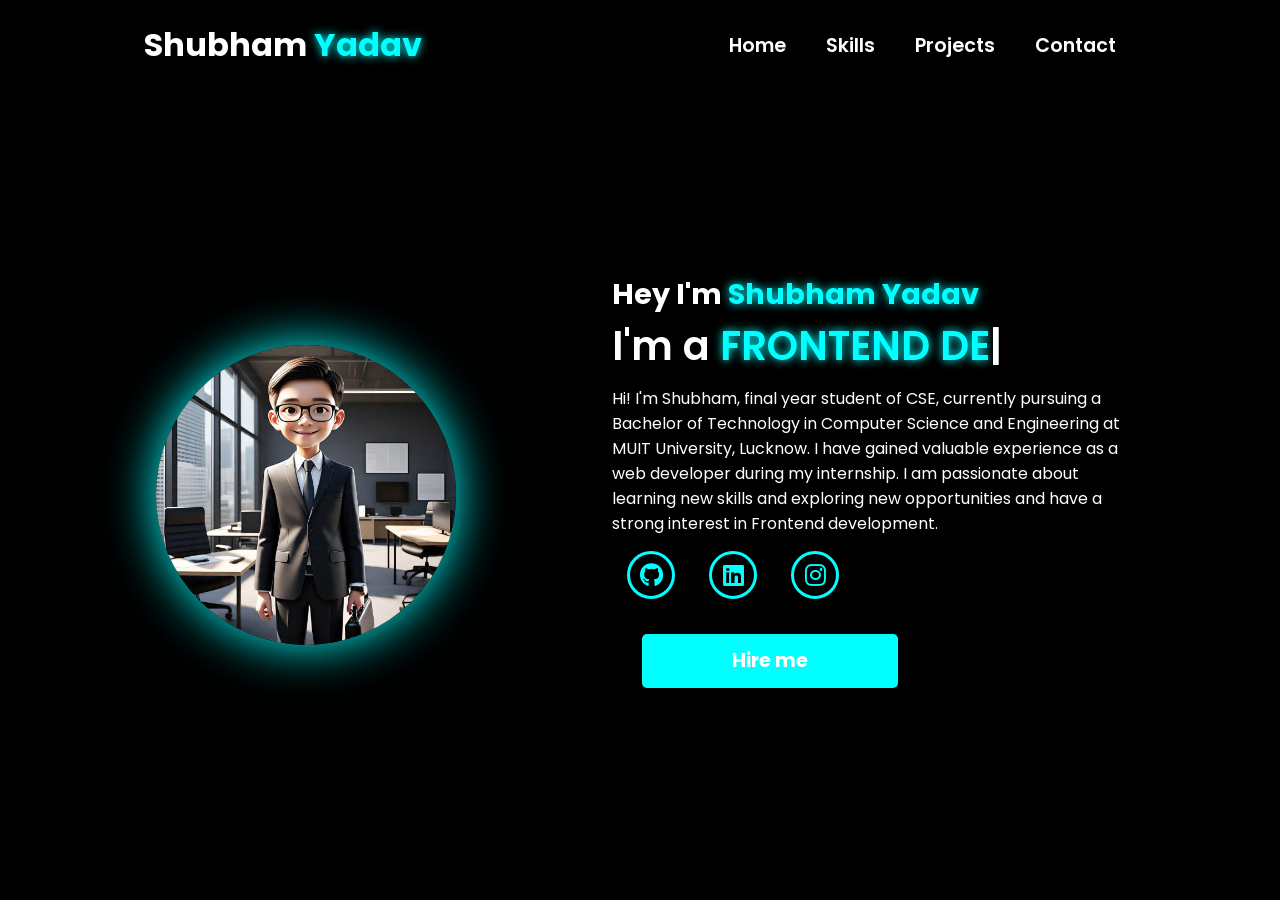
==== index.html @ 33f3133a "Initial myportfolio upload" ====
<!DOCTYPE html>
<html lang="en">
<head>
    <meta charset="UTF-8">
    <meta name="viewport" content="width=device-width, initial-scale=1.0">
    <link rel="stylesheet" href="https://cdnjs.cloudflare.com/ajax/libs/font-awesome/6.5.1/css/all.min.css">
    <link rel="stylesheet" href="https://unpkg.com/aos@next/dist/aos.css" />
    <link rel="stylesheet" href="porfolio.css">
    <title>Shubham Yadav Portfolio</title>
</head>
<body>
    <nav>
        <div class="nav-container">
            <div class="logo" data-aos="zoom-in" data-aos-duration="1500">
                Shubham <span>Yadav</span>
            </div>
            <div class="links">
                <div class="link" data-aos="fade-up" data-aos-duration="1500" data-aos-delay="100"><a href="main.html">Home</a></div>
                <div class="link" data-aos="fade-up" data-aos-duration="1500" data-aos-delay="300"><a href="skills.html">Skills</a></div>
                <div class="link" data-aos="fade-up" data-aos-duration="1500" data-aos-delay="400"><a href="project.html">Projects</a></div>
                <div class="link" data-aos="fade-up" data-aos-duration="1500" data-aos-delay="500"><a href="contact.html">Contact</a></div>
            </div>
            <i class="fa-solid fa-bars hamburg" onclick="hamburg()"></i>
        </div>
        <div class="dropdown">
            <div class="links">
                <a href="index.html">Home</a>
                <a href="skills.html">Skills</a>
                <a href="project.html">Projects</a>
                <a href="contact.html">Contact</a>
                <i class="fa-solid fa-xmark cancel" onclick="cancel()"></i>
            </div>
        </div>
    </nav>
    
    <section id="home">
        <div class="main-container">
            <div class="image" data-aos="zoom-out" data-aos-duration="3000">
                <img src="myphoto.jpg" alt="">
            </div>
            <div class="content">
                <h1 data-aos="fade-left" data-aos-duration="1500" data-aos-delay="700">Hey I'm <span>Shubham Yadav</span></h1>
                <div class="typewriter" data-aos="fade-right" data-aos-duration="1500" data-aos-delay="900">I'm a <span class="typewriter-text"></span><label for="">|</label></div>
                <p data-aos="flip-down" data-aos-duration="1500" data-aos-delay="1100">Hi! I'm Shubham, final year student of CSE, currently pursuing a Bachelor of Technology in Computer Science and Engineering at MUIT University, Lucknow. I have gained valuable experience as a web developer during my internship. I am passionate about learning new skills and exploring new opportunities and have a strong interest in Frontend development.</p>
                <div class="social-links">
                    <a href="https://github.com/shubbham1" data-aos="fade-up" data-aos-duration="1500" data-aos-delay="1300"><i class="fa-brands fa-github"></i></a>
                    <a href="https://www.linkedin.com/in/shubham-yadav1679?" data-aos="fade-up" data-aos-duration="1500" data-aos-delay="1400"><i class="fa-brands fa-linkedin"></i></a>
                    <a href="https://www.instagram.com/shubbhamsingh_?igsh=azh1cmZ3aThpcm9x" data-aos="fade-up" data-aos-duration="1500" data-aos-delay="1500"><i class="fa-brands fa-instagram"></i></a>
                </div>
                <div class="btn" data-aos="zoom-in" data-aos-duration="1500" data-aos-delay="1800">
                    <button onclick="showContactMessage()">Hire me</button>
                </div>
            </div>
        </div>
    </section>

    <div id="myModal" class="modal">
        <div class="modal-content" data-aos="zoom-in" data-aos-duration="500">
            <span class="close" onclick="closeModal()">&times;</span>
            <h2>Hire Me</h2>
            <p>Mail me: <a href="mailto:shubhamyadav1679@gmail.com">shubhamyadav1679@gmail.com</a></p>
            <button class="modal-button" onclick="closeModal()">Close</button>
        </div>
    </div>

    <script src="https://unpkg.com/aos@next/dist/aos.js"></script>
    <script>
      AOS.init({offset:0});
    </script>
    <script src="portfolio.js"></script>
</body>
</html>
---- porfolio.css ----
@import url('https://fonts.googleapis.com/css2?family=Poppins:wght@100;200;300;400;500;600&display=swap');

*{
    padding: 0;
    margin: 0;
    font-family: 'Poppins', sans-serif;
    box-sizing: border-box;
}

body{
    width: 100%;
    height: 100vh;
    overflow: hidden;
    background-color: black;
    overflow-x: hidden;
}

section {
    width: 100%;
    min-height: 90vh; /* Use min-height to allow the section to expand as needed */
}

nav{
    width: 100%;
    height: 10vh;
    position: sticky;
}

.nav-container{
    width: 100%;
    height: 100%;
    display: flex;
    justify-content: space-around;
    align-items: center;
}

.logo{
    color: white;
    font-size: 2rem;
    font-weight: bold;
}

.logo span{
    color: aqua;
    text-shadow: 0 0 10px aqua;
}

.hamburg,
.cancel{
    cursor: pointer;
    position: absolute;
    right: 15px;
    top: 10px;
    color: white;
    display: none;
    font-size: clamp(2.5rem, 0.5rem + 5vw, 3rem);
}

.nav-container .links{
    display: flex;
}

.nav-container .links a{
    position: relative;
    font-size: 1.2rem;
    color: white;
    margin: 0 20px;
    text-decoration: none;
    font-weight: 550;
    transition: 0.3s linear;
}

.nav-container .links a::before{
    position: absolute;
    content: "";
    bottom: -3px;
    left: 0;
    width: 0%;
    height: 3px;
    background-color: aqua;
    transition: 0.2s linear;
}

.nav-container .links a:hover::before{
    width: 100%;
}

.nav-container .links a:hover{
    color:  aqua;
}

.dropdown{
    z-index: 100;
    position: absolute;
    top: 0;
    transform: translateY(-500px);
    width: 100%;
    height: auto;
    backdrop-filter: blur(4px) brightness(40%);
    box-shadow:  0 0 20px black;
    transition: 0.2s linear;
}

.dropdown .links a{
    display: flex;
    color: white;
    text-decoration: none;
    justify-content: center;
    padding: 15px 0;
    align-items: center;
    transition: 0.2s linear;
}

.dropdown .links a:hover{
    background-color: aqua;
}

section{
    width: 100%;
    height: 90vh;
}

.main-container{
    width: 100%;
    height: 100%;
    display: flex;
    justify-content: space-evenly;
    align-items: center;
}

.main-container .image{
    width: 500px;
    height: 80vh;
    border-radius: 100%;
    overflow: hidden;
    box-shadow: 0 0 50px aqua;
}

.main-container .image img{
    width: 100%;
    flex-direction: column;
}

.main-container .image:hover{
    animation: animate 1.5s ease-in-out infinite;
}

@keyframes animate {
    0%{
        scale: 1;
    }
    
    50%{
        scale: 1.05;
    }
    
    100%{
        scale: 1;
    }
}

.main-container .content{
    color: white;
    width: 40%;
    min-height: 100px;
    flex-direction: column;
}

.content h1{
    font-size: clamp(1rem, 1rem + 5vw, 1.8rem);
}

.content h1 span{
    color: aqua;
    text-shadow: 0  0 10px  aqua;
}

.content .typewriter{
    font-size: clamp(1rem, 1rem + 5vw, 2.5rem);
    font-weight: 580;
}

.content .typewriter-text{
    color: aqua;
    text-shadow: 0 0 10px aqua;
}

.content p{
    font-size: clamp(0.4rem , 0.2rem + 9vw, 1rem);
    margin: 10px 0;
}

.social-links i{
    display: inline-flex;
    justify-content: center;
    align-items: center;
    width: 3rem;
    height: 3rem;
    background-color: transparent;
    border: 0.2rem solid aqua;
    border-radius: 50%;
    color: aqua;
    margin: 5px 15px;
    font-size: 1.5rem;
    transition: 0.2s linear;
}

.social-links i:hover{
    scale: 1.3;
    color: black;
    background-color: aqua;
    filter: drop-shadow(0 0 10px aqua);
}

.content button{
    width: 50%;
    height: 6vh;
    margin: 30px;
    background-color: aqua;
    color: white;
    border: none;
    outline: none;
    font-size: 120%;
    font-weight: 700;
    border-radius: 5px;
    transition: 0.2s linear;
}

.content button:hover{
    scale: 1.1;
    color: aqua;
    border: 2px solid aqua;
    background-color: transparent;
    font-weight: 700;
    box-shadow: 0 0 40px aqua;
}

@media (max-width:884px) {
    nav .logo{
        position: absolute;
        top: 16px;
        left: 15px;
        font-size: 1.5rem;
    }

    .main-container {
        display: flex;
        flex-direction: column;
    }

    .nav-container .links{
        display: none;
    }

    .hamburg,
    .cancel{
        display: block;
    }

    .main-container .content{
        width: 80%;
    }

    .social-links i{
        width: 2.5rem;
        height: 2.5rem;
        font-size: 1.5rem;
    }

    .main-container .image{
        z-index: -1;
        width: 50%;
        height: 60%;
    }
}

@media (max-width:440px){
    .main-container .image{
        width: 50%;
        height: 60%;
        margin-bottom: 0px;
    }

    .main-container .content{
        width: 80%;
    }

    .main-container button{
        margin-top: 15px;
    }

    .contact-container {
    width: 50%;
    margin: 50px auto;
    background-color: #333;
    padding: 20px;
    border-radius: 8px;
    box-shadow: 0 0 10px rgba(0, 0, 0, 0.5);
}

.contact-container h2 {
    text-align: center;
    color: white;
    margin-bottom: 20px;
}

.form-group {
    margin-bottom: 15px;
}

.form-group label {
    display: block;
    color: white;
    margin-bottom: 5px;
}

.form-group input,
.form-group textarea {
    width: 100%;
    padding: 10px;
    border: none;
    border-radius: 5px;
}

button[type="submit"] {
    display: block;
    width: 100%;
    padding: 10px;
    background-color: aqua;
    color: white;
    border: none;
    border-radius: 5px;
    font-size: 16px;
    cursor: pointer;
    transition: background-color 0.3s;
}

button[type="submit"]:hover {
    background-color: aqua;
}

}
.contact-container {
    width: 50%;
    margin: 50px auto;
    background-color: #333;
    padding: 20px;
    border-radius: 8px;
    box-shadow: 0 0 10px rgba(0, 0, 0, 0.5);
}

.contact-container h2 {
    text-align: center;
    color: white;
    margin-bottom: 20px;
}

.form-group {
    margin-bottom: 15px;
}

.form-group label {
    display: block;
    color: white;
    margin-bottom: 5px;
}

.form-group input,
.form-group textarea {
    width: 100%;
    padding: 10px;
    border: none;
    border-radius: 5px;
}

button[type="submit"] {
    display: block;
    width: 100%;
    padding: 10px;
    background-color: aqua;
    color: white;
    border: none;
    border-radius: 5px;
    font-size: 16px;
    cursor: pointer;
    transition: background-color 0.3s;
}

button[type="submit"]:hover {
    background-color: aqua;
}
.skills-container {
    max-width: 800px;
    margin: 50px auto;
    padding: 20px;
    background-color: #f9f9f9;
    border-radius: 10px;
    box-shadow: 0 0 10px rgba(0, 0, 0, 0.1);
}

.skills-container h2 {
    text-align: center;
    margin-bottom: 20px;
    color: #333;
}

.skills-grid {
    display: grid;
    grid-template-columns: repeat(auto-fit, minmax(250px, 1fr));
    gap: 20px;
}

.skill-item {
    padding: 15px;
    background-color: #fff;
    border-radius: 5px;
    box-shadow: 0 0 5px rgba(0, 0, 0, 0.1);
    text-align: center;
}

.skill-item h3 {
    margin-bottom: 10px;
    color: aqua;
}

.skill-item p {
    color: #555;
}
.projects-container {
    max-width: 1000px;
    margin: 50px auto;
    padding: 20px;
    background-color: #f9f9f9;
    border-radius: 10px;
    box-shadow: 0 0 10px rgba(0, 0, 0, 0.1);
}

.projects-container h2 {
    text-align: center;
    margin-bottom: 20px;
    color: #333;
}

.projects-grid {
    display: grid;
    grid-template-columns: repeat(auto-fit, minmax(300px, 1fr));
    gap: 20px;
}

.project-item {
    padding: 15px;
    background-color: #fff;
    border-radius: 5px;
    box-shadow: 0 0 5px rgba(0, 0, 0, 0.1);
    text-align: center;
}

.project-item h3 {
    margin-bottom: 10px;
    color: aqua;
}

.project-item p {
    color: #555;
}

.project-item a {
    display: inline-block;
    margin-top: 10px;
    padding: 8px 12px;
    background-color: aqua;
    color: #fff;
    border-radius: 5px;
    text-decoration: none;
    transition: background-color 0.3s ease;
}

.project-item a:hover {
    background-color: aqua;
}
/* Modal Styles */
.modal {
    display: none; 
    position: fixed;
    z-index: 1; 
    left: 0;
    top: 0;
    width: 100%; 
    height: 100%; 
    overflow: auto;
    background-color: rgba(0, 0, 0, 0.8); 
}

.modal-content {
    background-color: #fefefe;
    margin: 15% auto; 
    padding: 20px;
    border: 1px solid #888;
    width: 80%; 
    max-width: 400px; 
    text-align: center;
    border-radius: 10px;
    box-shadow: 0 5px 15px rgba(0, 0, 0, 0.5);
}

.modal-content h2 {
    margin: 0;
    padding-bottom: 10px;
    color: #333;
}

.modal-content p {
    margin: 15px 0;
    font-size: 18px;
    color: #555;
}

.close {
    color: #aaa;
    float: right;
    font-size: 28px;
    font-weight: bold;
}

.close:hover,
.close:focus {
    color: #000;
    text-decoration: none;
    cursor: pointer;
}

.modal-button {
    background-color: #4CAF50; 
    color: white;
    padding: 10px 20px;
    border: none;
    border-radius: 5px;
    cursor: pointer;
    font-size: 16px;
}

.modal-button:hover {
    background-color: #45a049;
}

/* Additional CSS for Contact Form */
.contact-container {
    width: 50%;
    margin: 50px auto;
    background-color: #333;
    padding: 20px;
    border-radius: 8px;
    box-shadow: 0 0 10px rgba(0, 0, 0, 0.5);
}

.contact-container h2 {
    text-align: center;
    color: white;
    margin-bottom: 20px;
}

.form-group {
    margin-bottom: 15px;
}

.form-group label {
    display: block;
    color: white;
    margin-bottom: 5px;
}

.form-group input,
.form-group textarea {
    width: 100%;
    padding: 10px;
    border: none;
    border-radius: 5px;
}

button[type="submit"] {
    display: block;
    width: 100%;
    padding: 10px;
    background-color: aqua;
    color: white;
    border: none;
    border-radius: 5px;
    font-size: 16px;
    cursor: pointer;
    transition: background-color 0.3s;
}

button[type="submit"]:hover {
    background-color: #065a24;
}

/* Skills Section */
.skills-container {
    max-width: 800px;
    margin: 50px auto;
    padding: 20px;
    background-color: #f9f9f9;
    border-radius: 10px;
    box-shadow: 0 0 10px rgba(0, 0, 0, 0.1);
}

.skills-container h2 {
    text-align: center;
    margin-bottom: 20px;
    color: #333;
}

.skills-grid {
    display: grid;
    grid-template-columns: repeat(auto-fit, minmax(250px, 1fr));
    gap: 20px;
}

.skill-item {
    padding: 15px;
    background-color: #fff;
    border-radius: 5px;
    box-shadow: 0 0 5px rgba(0, 0, 0, 0.1);
    text-align: center;
}

.skill-item h3 {
    margin-bottom: 10px;
    color: aqua;
}

.skill-item p {
    color: #555;
}
.status-message {
    text-align: center;
    padding: 10px;
    margin-bottom: 20px;
    border-radius: 5px;
}

.success {
    background-color: #d4edda;
    color: #155724;
}

.error {
    background-color: #f8d7da;
    color: #721c24;
}

/* Existing CSS below this */
.contact-container {
    width: 50%;
    margin: 50px auto;
    background-color: #333;
    padding: 20px;
    border-radius: 8px;
    box-shadow: 0 0 10px rgba(0, 0, 0, 0.5);
}

.contact-container h2 {
    text-align: center;
    color: white;
    margin-bottom: 20px;
}

.form-group {
    margin-bottom: 15px;
}

.form-group label {
    display: block;
    color: white;
    margin-bottom: 5px;
}

.form-group input,
.form-group textarea {
    width: 100%;
    padding: 10px;
    border: none;
    border-radius: 5px;
}

button[type="submit"] {
    display: block;
    width: 100%;
    padding: 10px;
    background-color: aqua;
    color: white;
    border: none;
    border-radius: 5px;
    font-size: 16px;
    cursor: pointer;
    transition: background-color 0.3s;
}

button[type="submit"]:hover {
    background-color: #06305a;
}
.back-button {
    margin-top: 20px;
    text-align: center;
}

.back-button a {
    display: inline-block;
    padding: 10px 20px;
    background-color: #333;
    color: white;
    text-decoration: none;
    border-radius: 5px;
    transition: background-color 0.3s;
}

.back-button a:hover {
    background-color: #555;
}

body {
    overflow-y: auto;
    margin: 0;
    padding: 0;
    height: 100vh;
}
.main-container .image {
    width: 300px; /* Adjusted width */
    height: 300px; /* Adjusted height to make it a square */
    border-radius: 50%; /* This makes the container circular */
    overflow: hidden;
    box-shadow: 0 0 50px aqua;
    display: flex;
    justify-content: center;
    align-items: center;
}

.main-container .image img {
    width: 100%;
    height: 100%;
    object-fit: cover; /* Ensures the image covers the circle without stretching */
}

.main-container .image:hover {
    animation: animate 1.5s ease-in-out infinite;
}
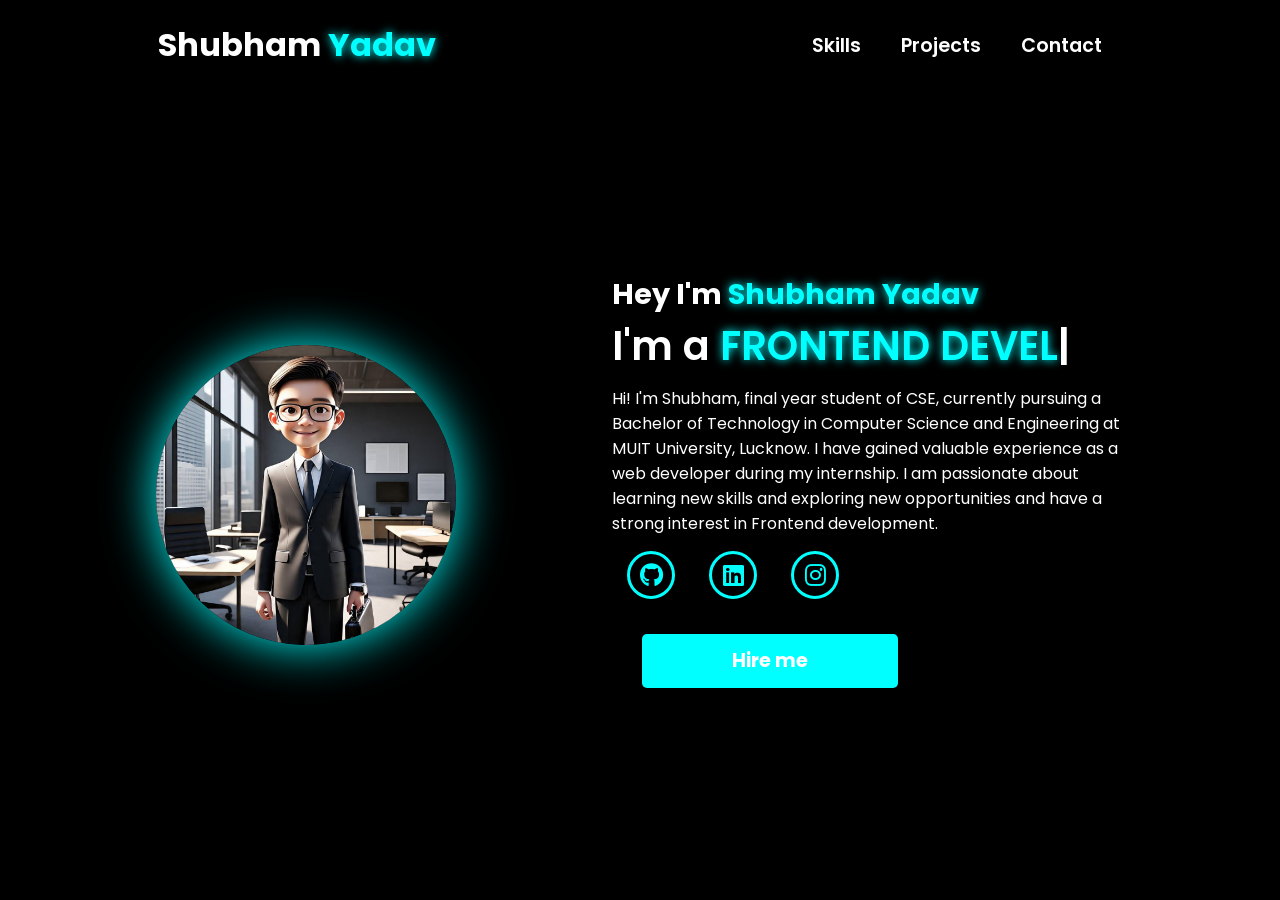
==== commit bf246531: "Fix home link" ====
--- a/index.html
+++ b/index.html
@@ -15,7 +15,7 @@
                 Shubham <span>Yadav</span>
             </div>
             <div class="links">
-                <div class="link" data-aos="fade-up" data-aos-duration="1500" data-aos-delay="100"><a href="main.html">Home</a></div>
+                <div class="link" data-aos="fade-up" data-aos-duration="1500" data-aos-delay="100"><a href="index.html>Home</a></div>
                 <div class="link" data-aos="fade-up" data-aos-duration="1500" data-aos-delay="300"><a href="skills.html">Skills</a></div>
                 <div class="link" data-aos="fade-up" data-aos-duration="1500" data-aos-delay="400"><a href="project.html">Projects</a></div>
                 <div class="link" data-aos="fade-up" data-aos-duration="1500" data-aos-delay="500"><a href="contact.html">Contact</a></div>
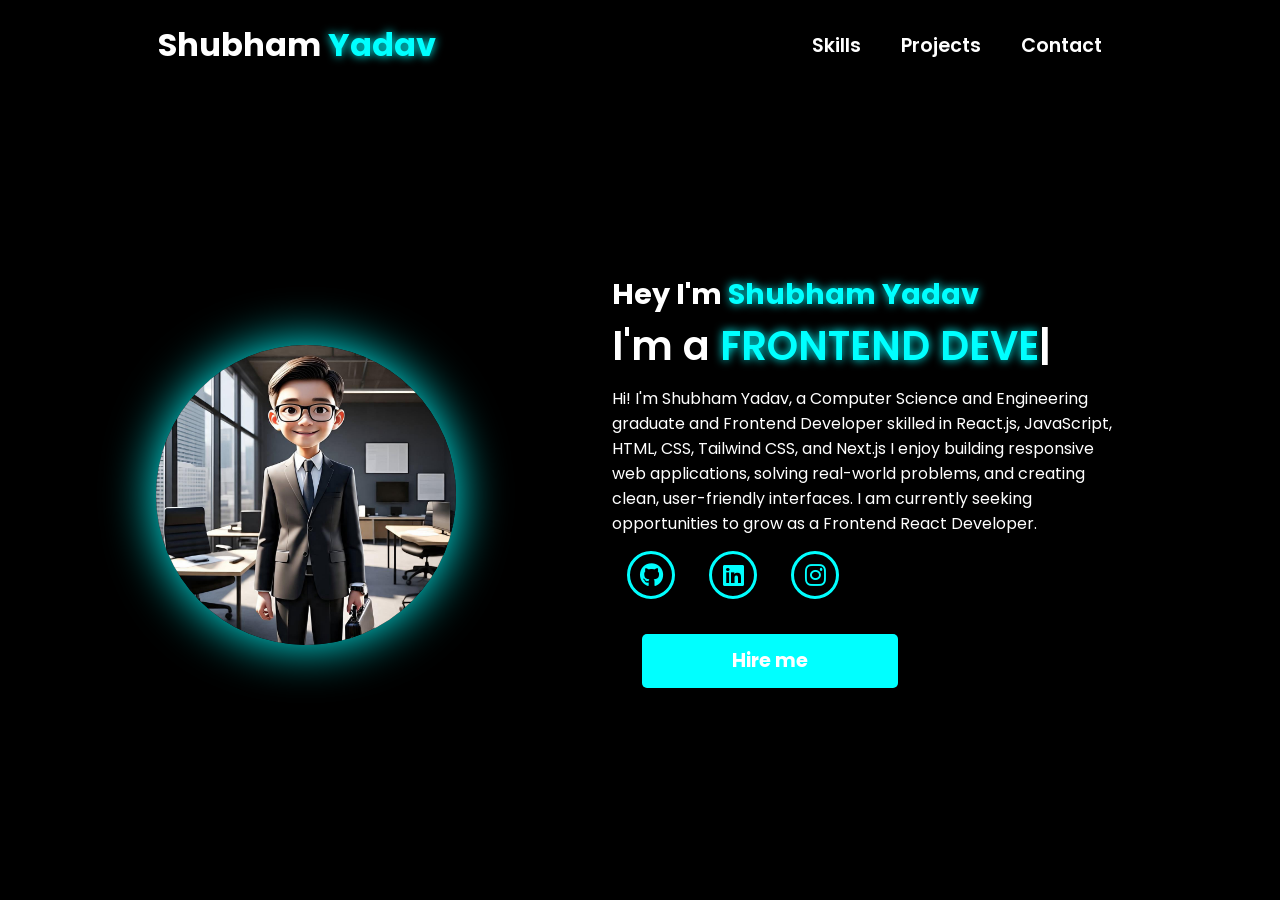
==== commit 75a69bbb: "Update portfolio introduction" ====
--- a/index.html
+++ b/index.html
@@ -41,7 +41,9 @@
             <div class="content">
                 <h1 data-aos="fade-left" data-aos-duration="1500" data-aos-delay="700">Hey I'm <span>Shubham Yadav</span></h1>
                 <div class="typewriter" data-aos="fade-right" data-aos-duration="1500" data-aos-delay="900">I'm a <span class="typewriter-text"></span><label for="">|</label></div>
-                <p data-aos="flip-down" data-aos-duration="1500" data-aos-delay="1100">Hi! I'm Shubham, final year student of CSE, currently pursuing a Bachelor of Technology in Computer Science and Engineering at MUIT University, Lucknow. I have gained valuable experience as a web developer during my internship. I am passionate about learning new skills and exploring new opportunities and have a strong interest in Frontend development.</p>
+                <p data-aos="flip-down" data-aos-duration="1500" data-aos-delay="1100"><p>
+Hi! I'm Shubham Yadav, a Computer Science and Engineering graduate and Frontend Developer skilled in React.js, JavaScript, HTML, CSS, Tailwind CSS, and Next.js I enjoy building responsive web applications, solving real-world problems, and creating clean, user-friendly interfaces. I am currently seeking opportunities to grow as a Frontend React Developer.
+</p>
                 <div class="social-links">
                     <a href="https://github.com/shubbham1" data-aos="fade-up" data-aos-duration="1500" data-aos-delay="1300"><i class="fa-brands fa-github"></i></a>
                     <a href="https://www.linkedin.com/in/shubham-yadav1679?" data-aos="fade-up" data-aos-duration="1500" data-aos-delay="1400"><i class="fa-brands fa-linkedin"></i></a>
--- a/porfolio.css
+++ b/porfolio.css
@@ -746,9 +746,22 @@
     animation: animate 1.5s ease-in-out infinite;
 }
 
-
-
-
-
-
-
+.project-btn{
+    display:inline-block;
+    padding:12px 20px;
+    background: #6c63ff;
+    color: #fff;
+    text-decoration:none;
+    border-radius :8px;
+    font-weight: 600;
+  margin-top: 15px;
+
+}
+.project-btn:hover{
+    transform:translateY(-2px);
+}
+
+
+
+
+
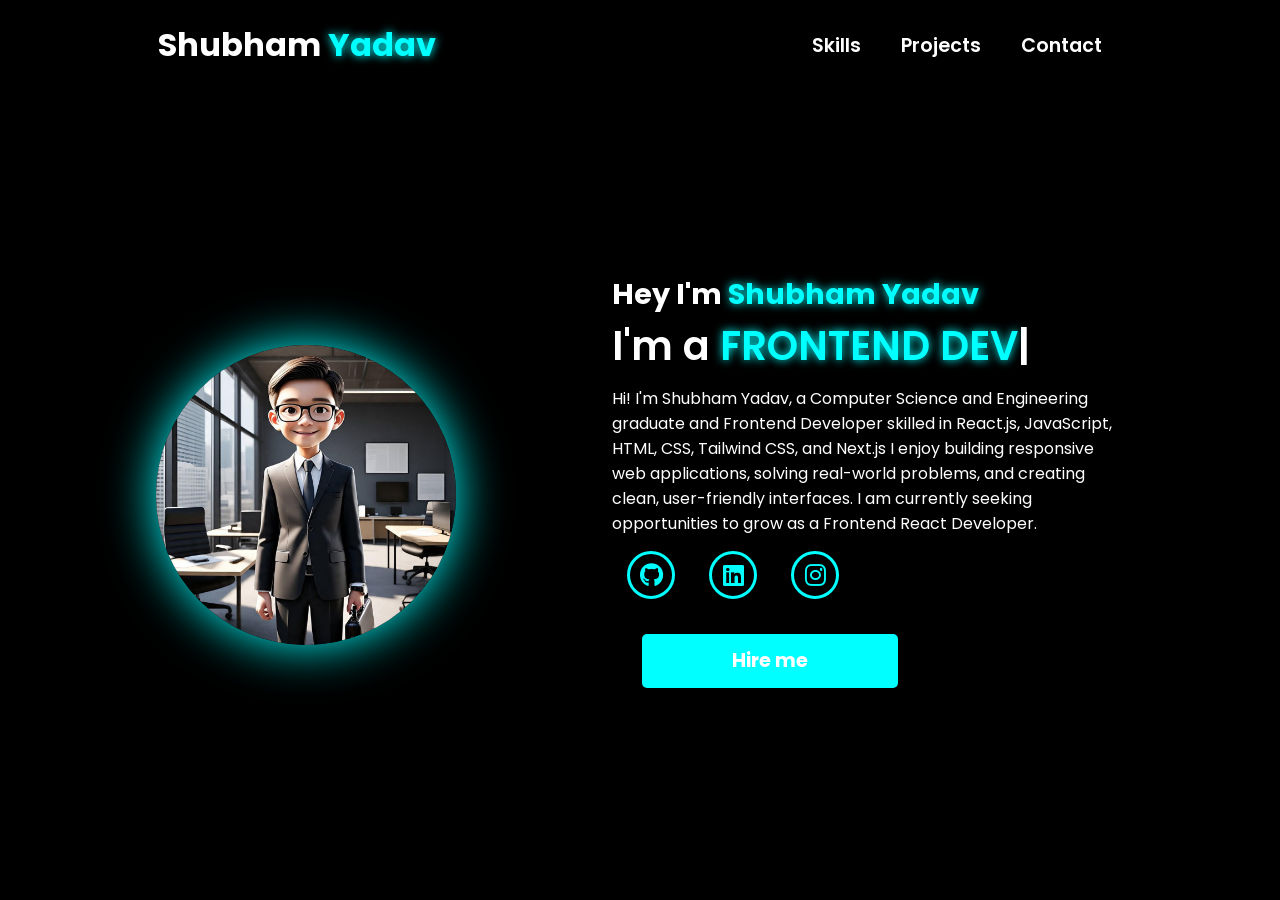
==== commit cdb192b1: "Add resume download  button" ====
--- a/index.html
+++ b/index.html
@@ -62,6 +62,8 @@
             <h2>Hire Me</h2>
             <p>Mail me: <a href="mailto:shubhamyadav1679@gmail.com">shubhamyadav1679@gmail.com</a></p>
             <button class="modal-button" onclick="closeModal()">Close</button>
+            <a href="shubham_yadav_resume.pdf"
+            download class="resume-btn"> Download Resume </a>
         </div>
     </div>
 
--- a/porfolio.css
+++ b/porfolio.css
@@ -761,7 +761,17 @@
     transform:translateY(-2px);
 }
 
-
-
-
-
+.resume-btn{
+    display:inline-block;
+    margin-top:15px;
+    padding:10px 20px;
+    background: #6c63ff;
+    color:white;
+    text-decoration: none;
+    border-radius: 8px;
+font-weight: 600;
+}
+.resume-btn:hover{
+    transform: translateY(-2px);
+}
+
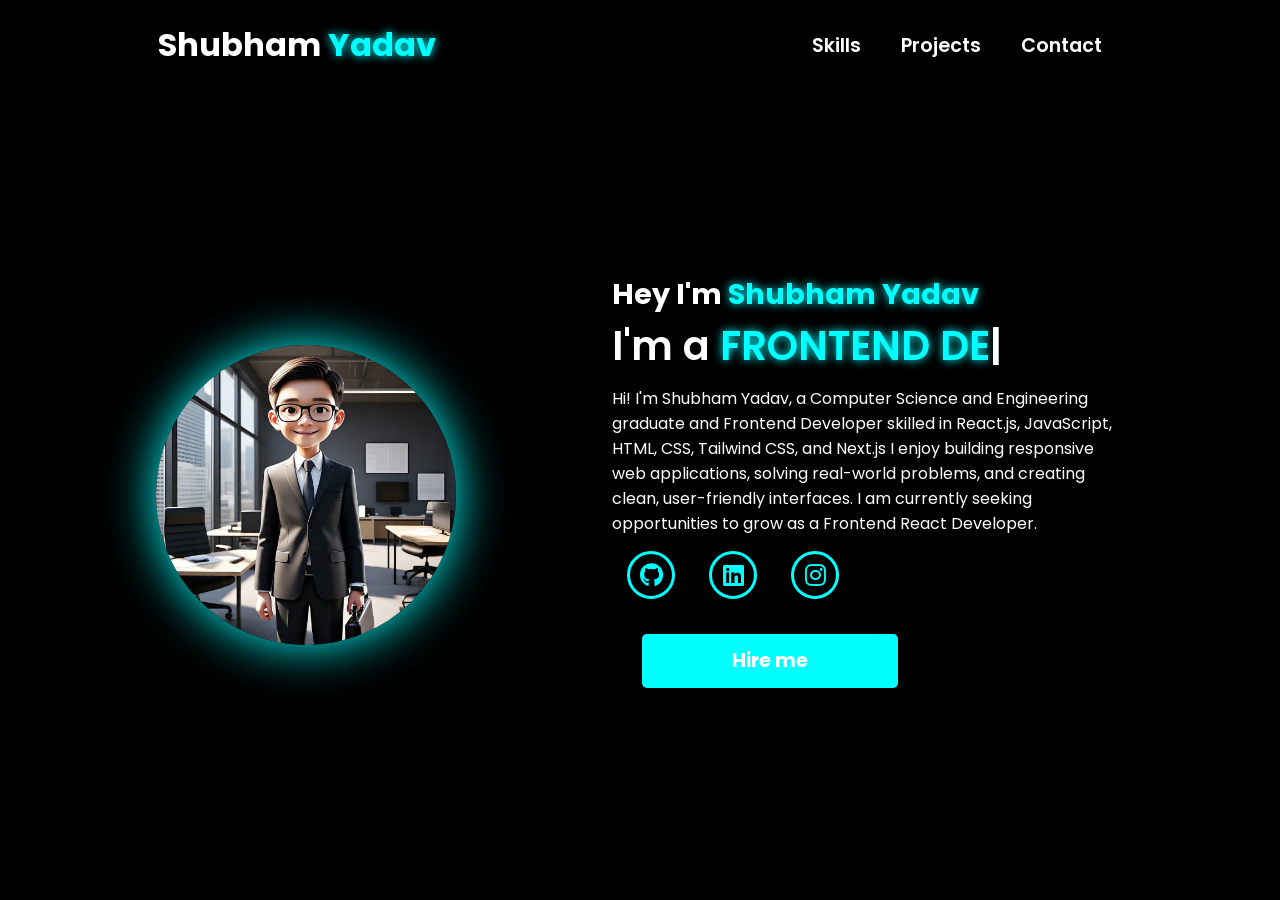
==== commit 17c0e732: "Add resume button" ====
--- a/index.html
+++ b/index.html
@@ -60,10 +60,14 @@
         <div class="modal-content" data-aos="zoom-in" data-aos-duration="500">
             <span class="close" onclick="closeModal()">&times;</span>
             <h2>Hire Me</h2>
-            <p>Mail me: <a href="mailto:shubhamyadav1679@gmail.com">shubhamyadav1679@gmail.com</a></p>
-            <button class="modal-button" onclick="closeModal()">Close</button>
+
+            <p>Mail me: <a href="mailto:shubhamyadav1679@gmail.com">shubhamyadav1679@gmail.com</a>
+            </p>
             <a href="shubham_yadav_resume.pdf"
-            download class="resume-btn"> Download Resume </a>
+            download class="resume-btn">
+             Download Resume </a>
+             <br> <br>
+             <button class="modal-button" onclick="closeModal()">Close</button>
         </div>
     </div>
 
